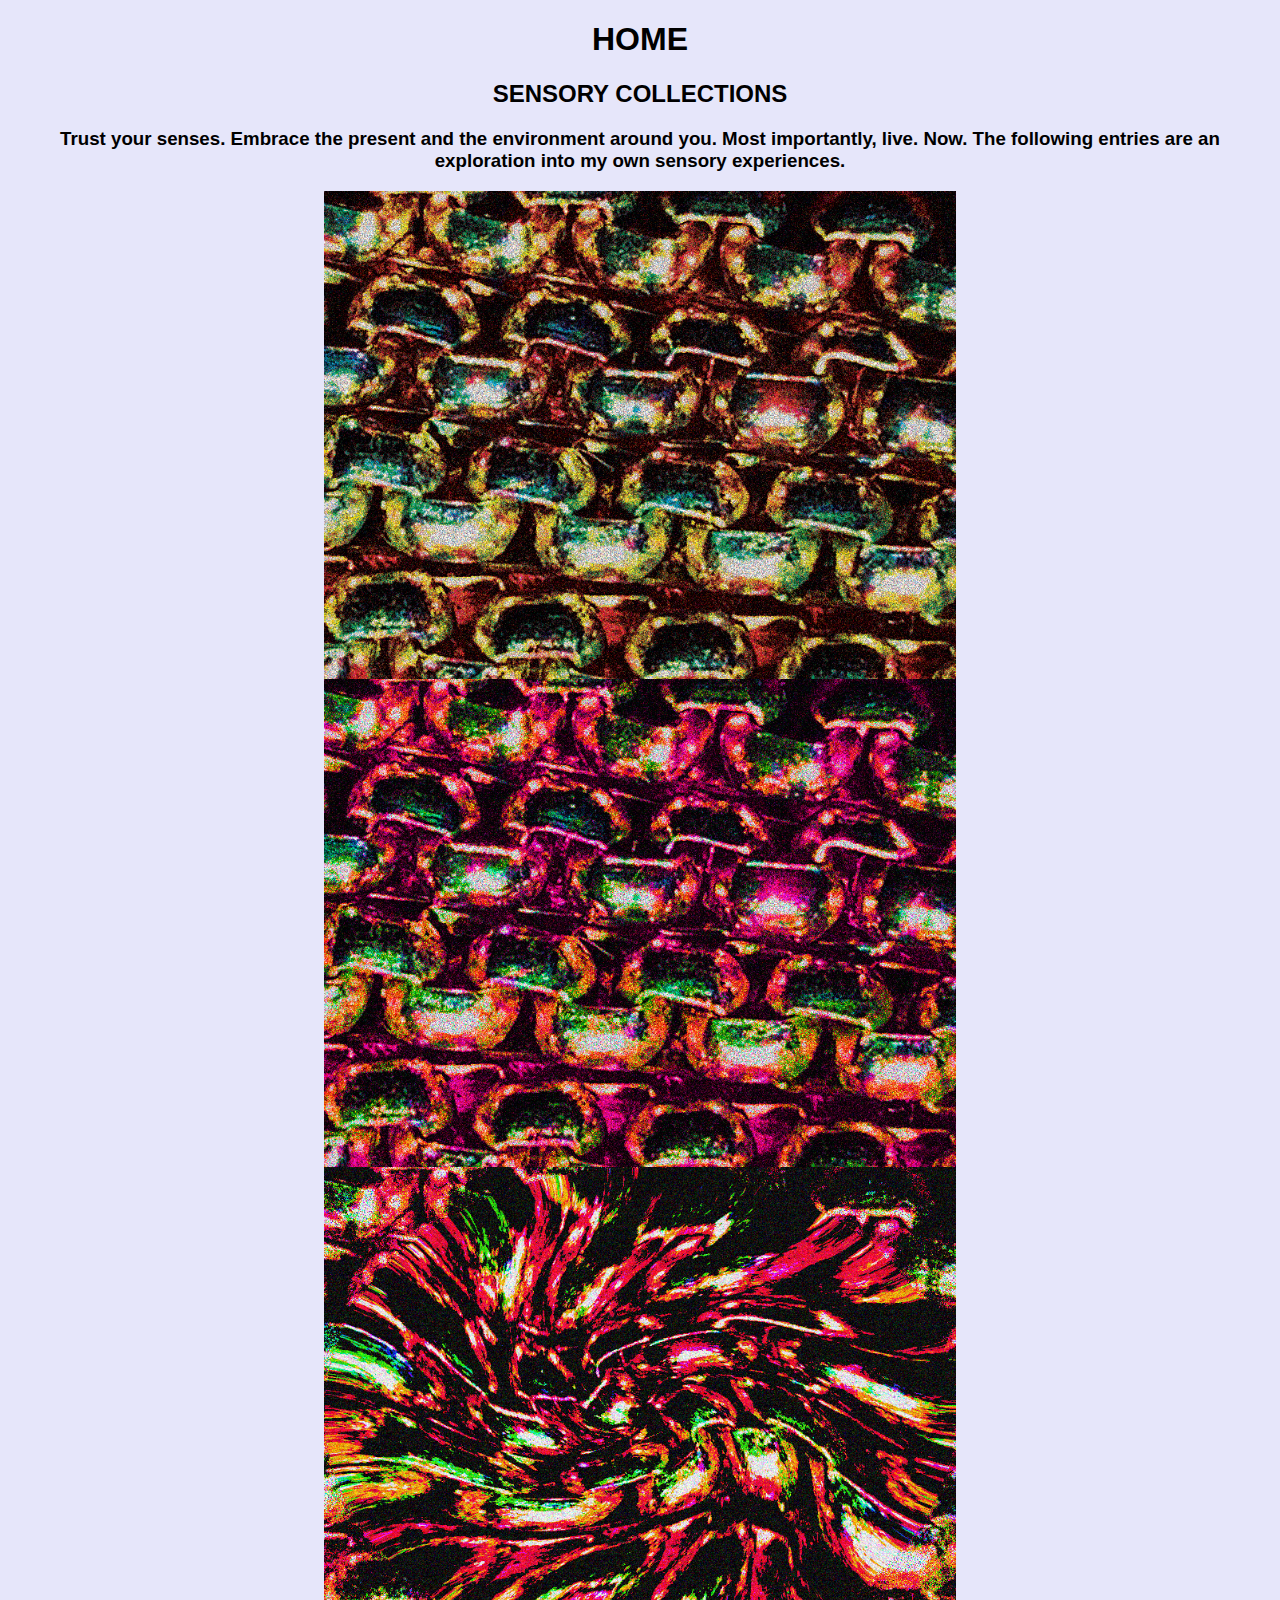
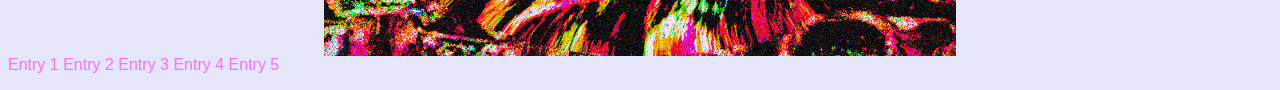
==== index.html @ 0cd14e73 "added bar links bottom menu" ====
<!DOCTYPE html>
<html lang="en">
<head>
  <meta charset="UTF-8">
  <meta name="viewport" content="width=device-width, initial-scale=1.0">
  <title></title>
  <link rel="stylesheet" href="style.css">
  <title> Sensory Collections Home</title>
  <title> Sensory Collections Home</title>
</head>
<body> 
<h1> HOME </h1>
  <h2>SENSORY COLLECTIONS</h2>
<h3>Trust your senses. Embrace the present and the environment around you. Most importantly, live. Now. The following entries are an exploration into my own sensory experiences.  </h3>
<img src="entry/texture_home_image.jpg" class="center"> 
<img src="entry/images/home_pg_img_2.jpg" class="center">
<img src="entry/images/real_3rd_img_home.jpg" class="center">  


</body>
</html>
<a href="https://jeremiahpl555.github.io/harmonic-collection/entry-1" target="_self">Entry 1</a> 
<a href="https://jeremiahpl555.github.io/harmonic-collection/entry-2" target="_self">Entry 2</a>
<a href="https://jeremiahpl555.github.io/harmonic-collection/entry-3" target="_self">Entry 3</a>
<a href="https://jeremiahpl555.github.io/harmonic-collection/entry-4" target="_self">Entry 4</a>
<a href="https://jeremiahpl555.github.io/harmonic-collection/entry-6" target="_self">Entry 5</a>
</p> 
</body> 

</html>
---- style.css ----
body {
  background-color: lavender;
  font-family: sans-serif;
  a, a:visited { color: #f176ff; text-decoration: none; }
  a:hover { text-decoration: underline; }
  .center {
    display: block;
    margin-left: auto;
    margin-right: auto;
    width: 50%;

 
  }
  h1,h2,h3 {
    text-align:center;
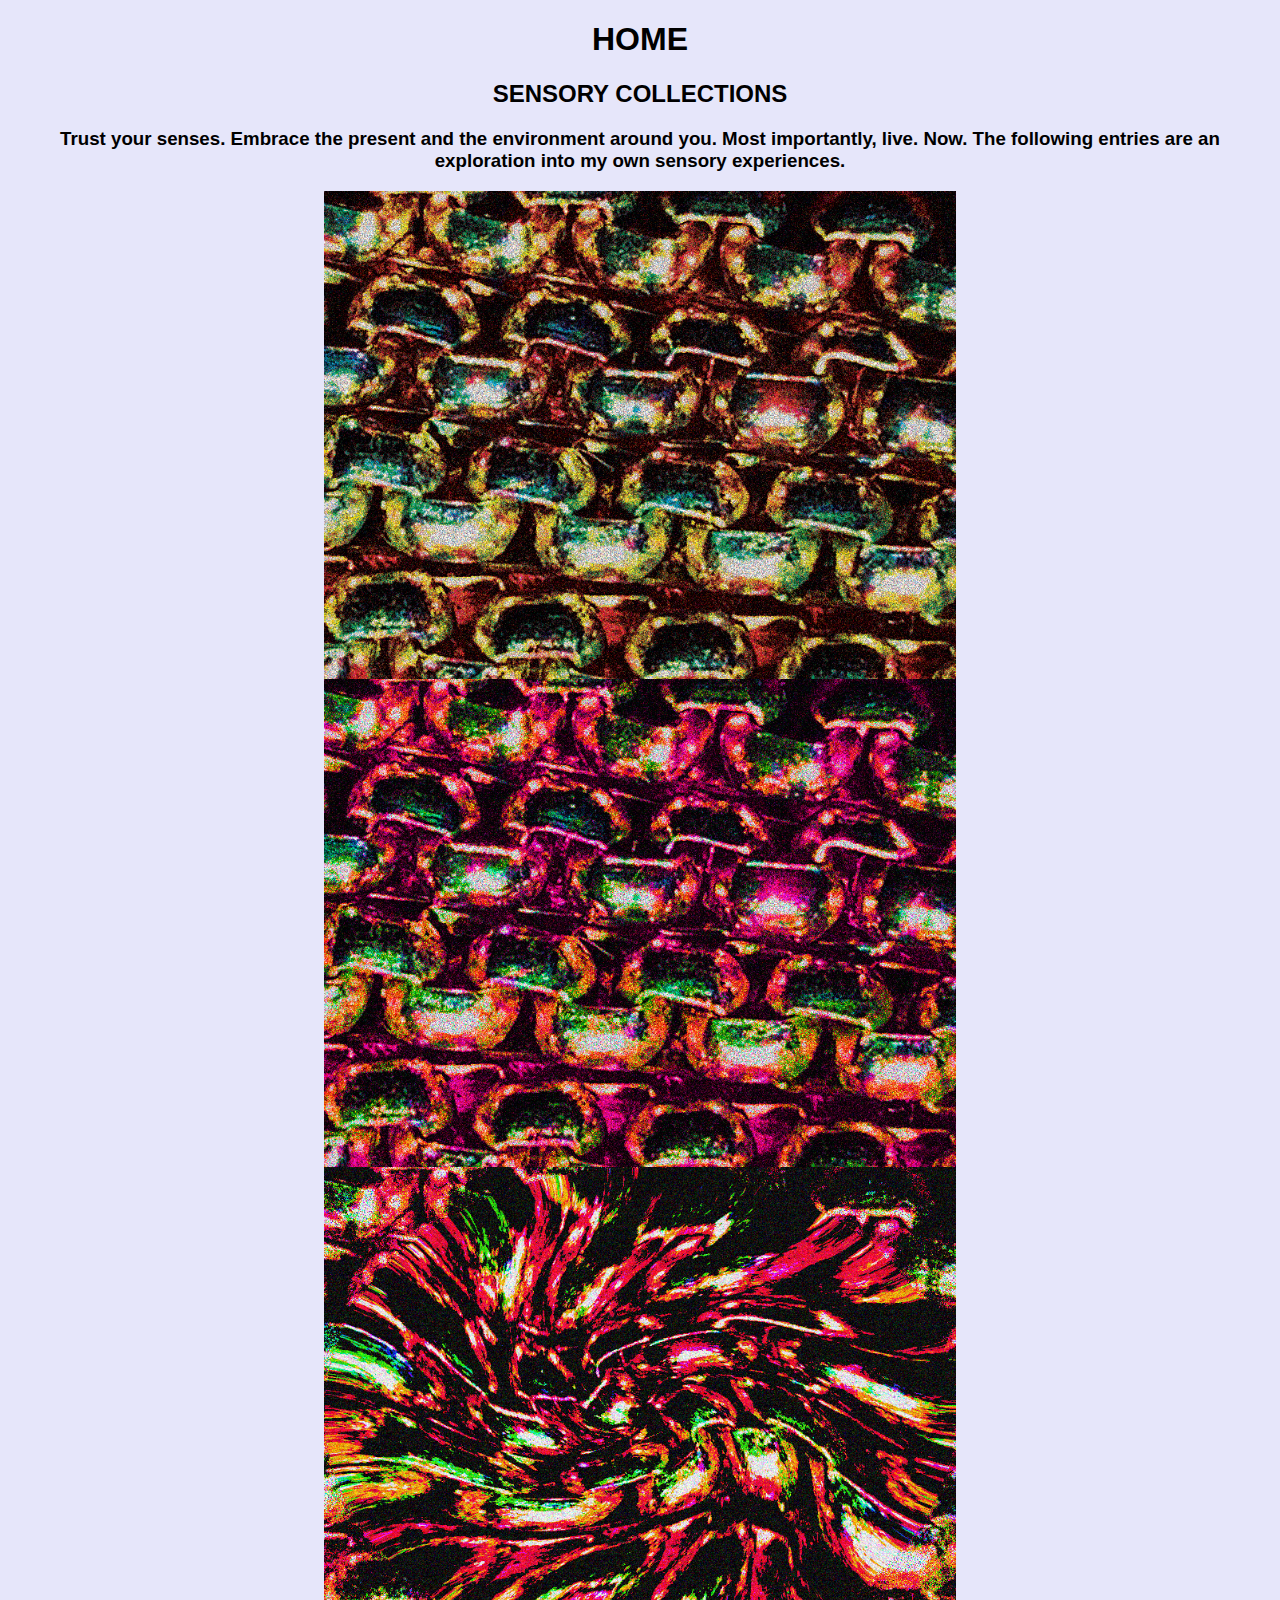
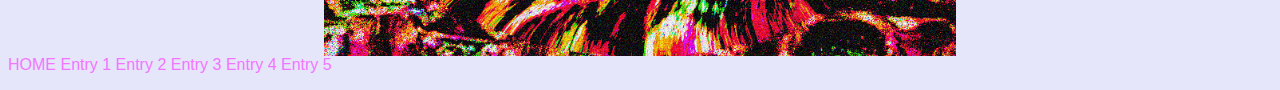
==== commit 5bbacefe: "fixed home page bottom" ====
--- a/index.html
+++ b/index.html
@@ -19,7 +19,8 @@
 
 </body>
 </html>
-<a href="https://jeremiahpl555.github.io/harmonic-collection/entry-1" target="_self">Entry 1</a> 
+<a href="https://jeremiahpl555.github.io/harmonic-collection/index.html" target="_self">HOME</a>
+  <a href="https://jeremiahpl555.github.io/harmonic-collection/entry-1" target="_self">Entry 1</a> 
 <a href="https://jeremiahpl555.github.io/harmonic-collection/entry-2" target="_self">Entry 2</a>
 <a href="https://jeremiahpl555.github.io/harmonic-collection/entry-3" target="_self">Entry 3</a>
 <a href="https://jeremiahpl555.github.io/harmonic-collection/entry-4" target="_self">Entry 4</a>
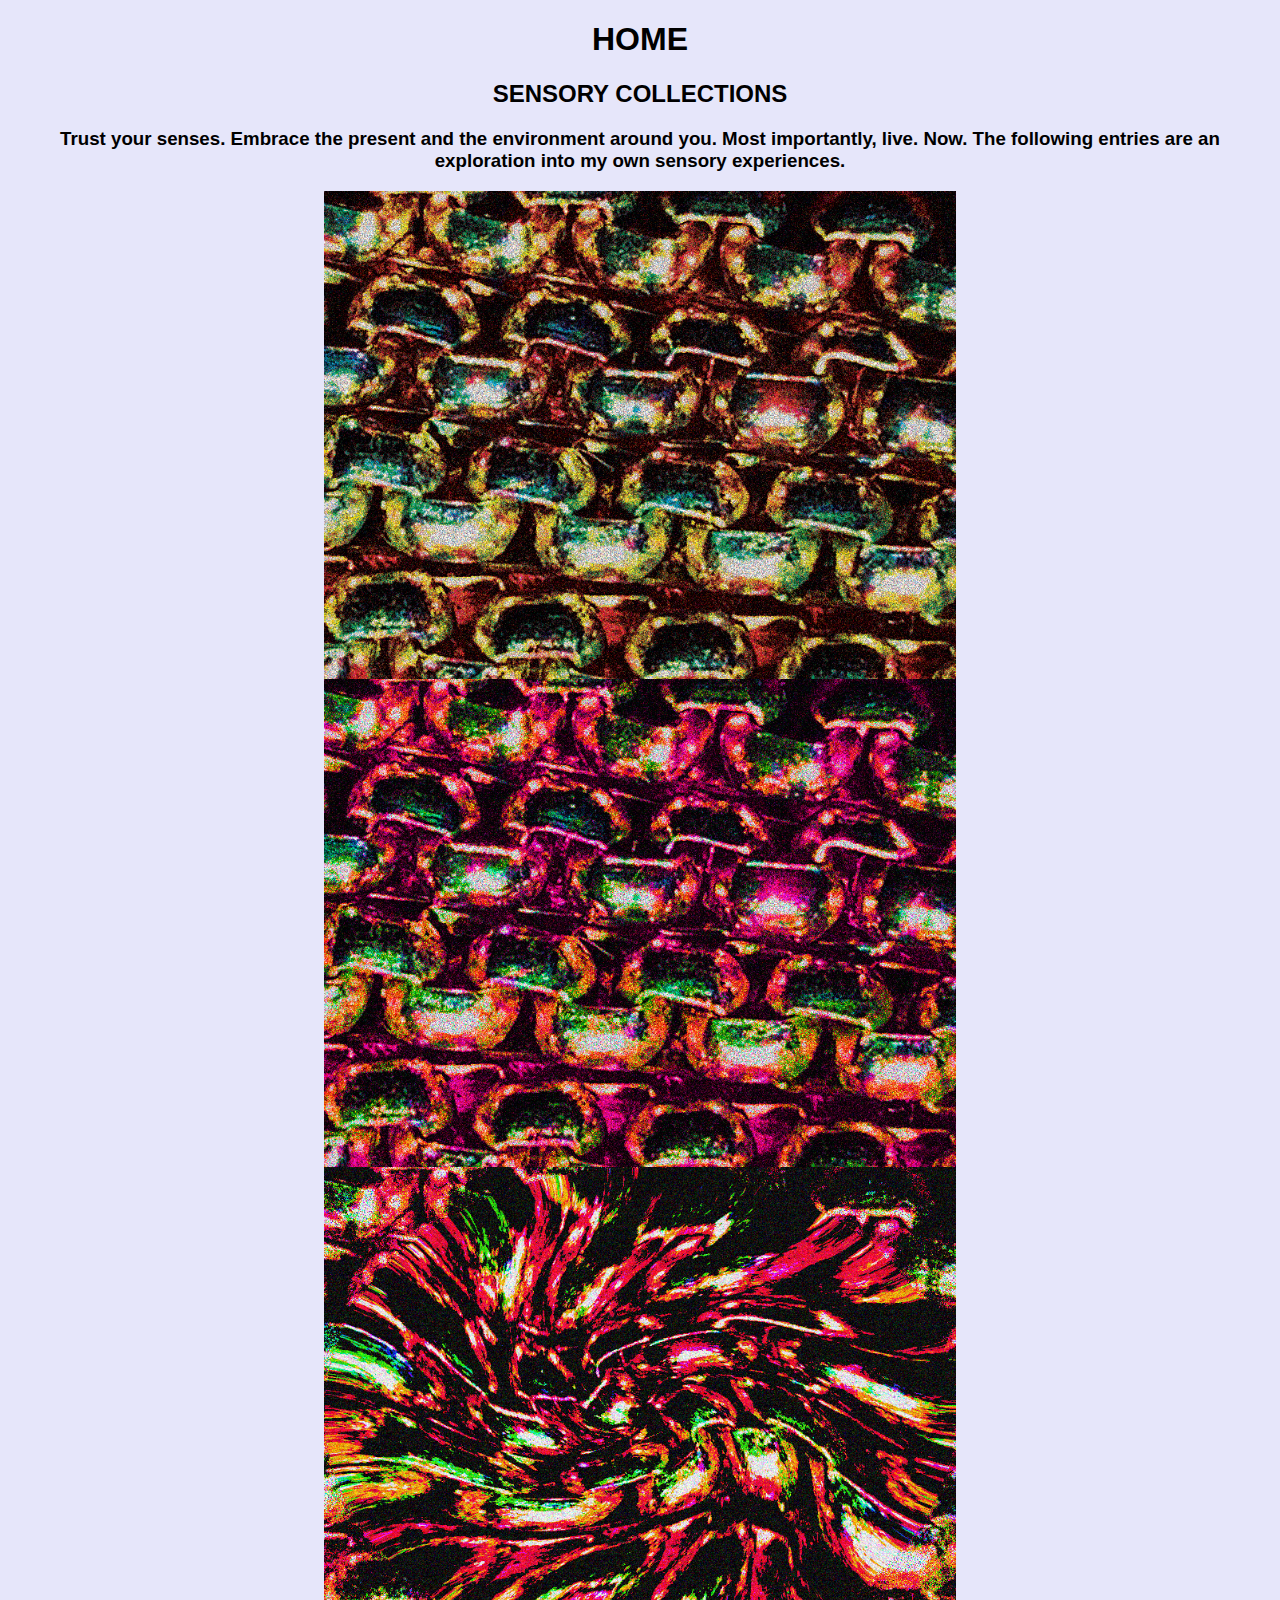
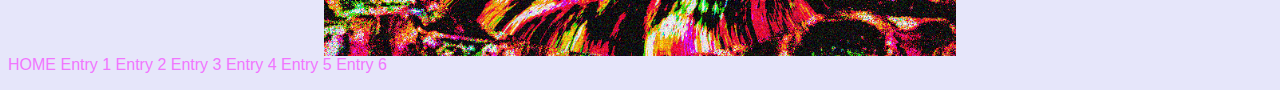
==== commit 853abb7c: "aded entry home pg" ====
--- a/index.html
+++ b/index.html
@@ -25,6 +25,8 @@
 <a href="https://jeremiahpl555.github.io/harmonic-collection/entry-3" target="_self">Entry 3</a>
 <a href="https://jeremiahpl555.github.io/harmonic-collection/entry-4" target="_self">Entry 4</a>
 <a href="https://jeremiahpl555.github.io/harmonic-collection/entry-6" target="_self">Entry 5</a>
+<a href="https://jeremiahpl555.github.io/harmonic-collection/entry-7" target="_self">Entry 6</a>
+
 </p> 
 </body> 
 
--- a/style.css
+++ b/style.css
@@ -16,4 +16,14 @@
     
 
 
+    imageflex { display: flex; }
+    .imageflexcontent { margin-left: 5px; margin-top: 0; }
+    
+    <div class="imageflex">
+      <img src="entry/images/inverted_conan.jpg">
+    
+      <p class="imageflexcontent"> This was my first time attending <a href="https://www.msg.com/madison-square-garden" target="_self">Madison Square Garden</a> in NYC, arguably one of the most popular arenas in the entire world. I was very excited to see the artist <a href="https://en.wikipedia.org/wiki/Conan_Gray" target="_self">Conan Gray</a> perform, as I’ve been listening to his music for so many years and I’d never seen him perform live. His music is very authentic lyrically and diverse sonically. While he makes pop music, he taps into different sub categories of indie, rock, and alternative styles with his most recent album taking inspiration from the pinnacle of 80s pop. He’s also relatively known for his fashion, having one of the most liked <a href="https://www.instagram.com/conangray/p/CrvdGR7Ov3P/?img_index=1" target="_self">MET Gala looks in 2023</a>. As someone who discovered his music during his rise as a teenager, I heavily resonated with his vulnerability in retelling his personal experiences in his music. Growing up with an artist that you admire and relate to can be inspiring, which made me want to see him in person even more. Also his vocal range is phenomenal and arguably one of the most unique in the music industry. He’s quite underrated, which may seem odd to say as he’s selling out arenas but people rarely mention Conan in the pop culture space with other similar artists. </a></p>
+    </div>    
 
+
+
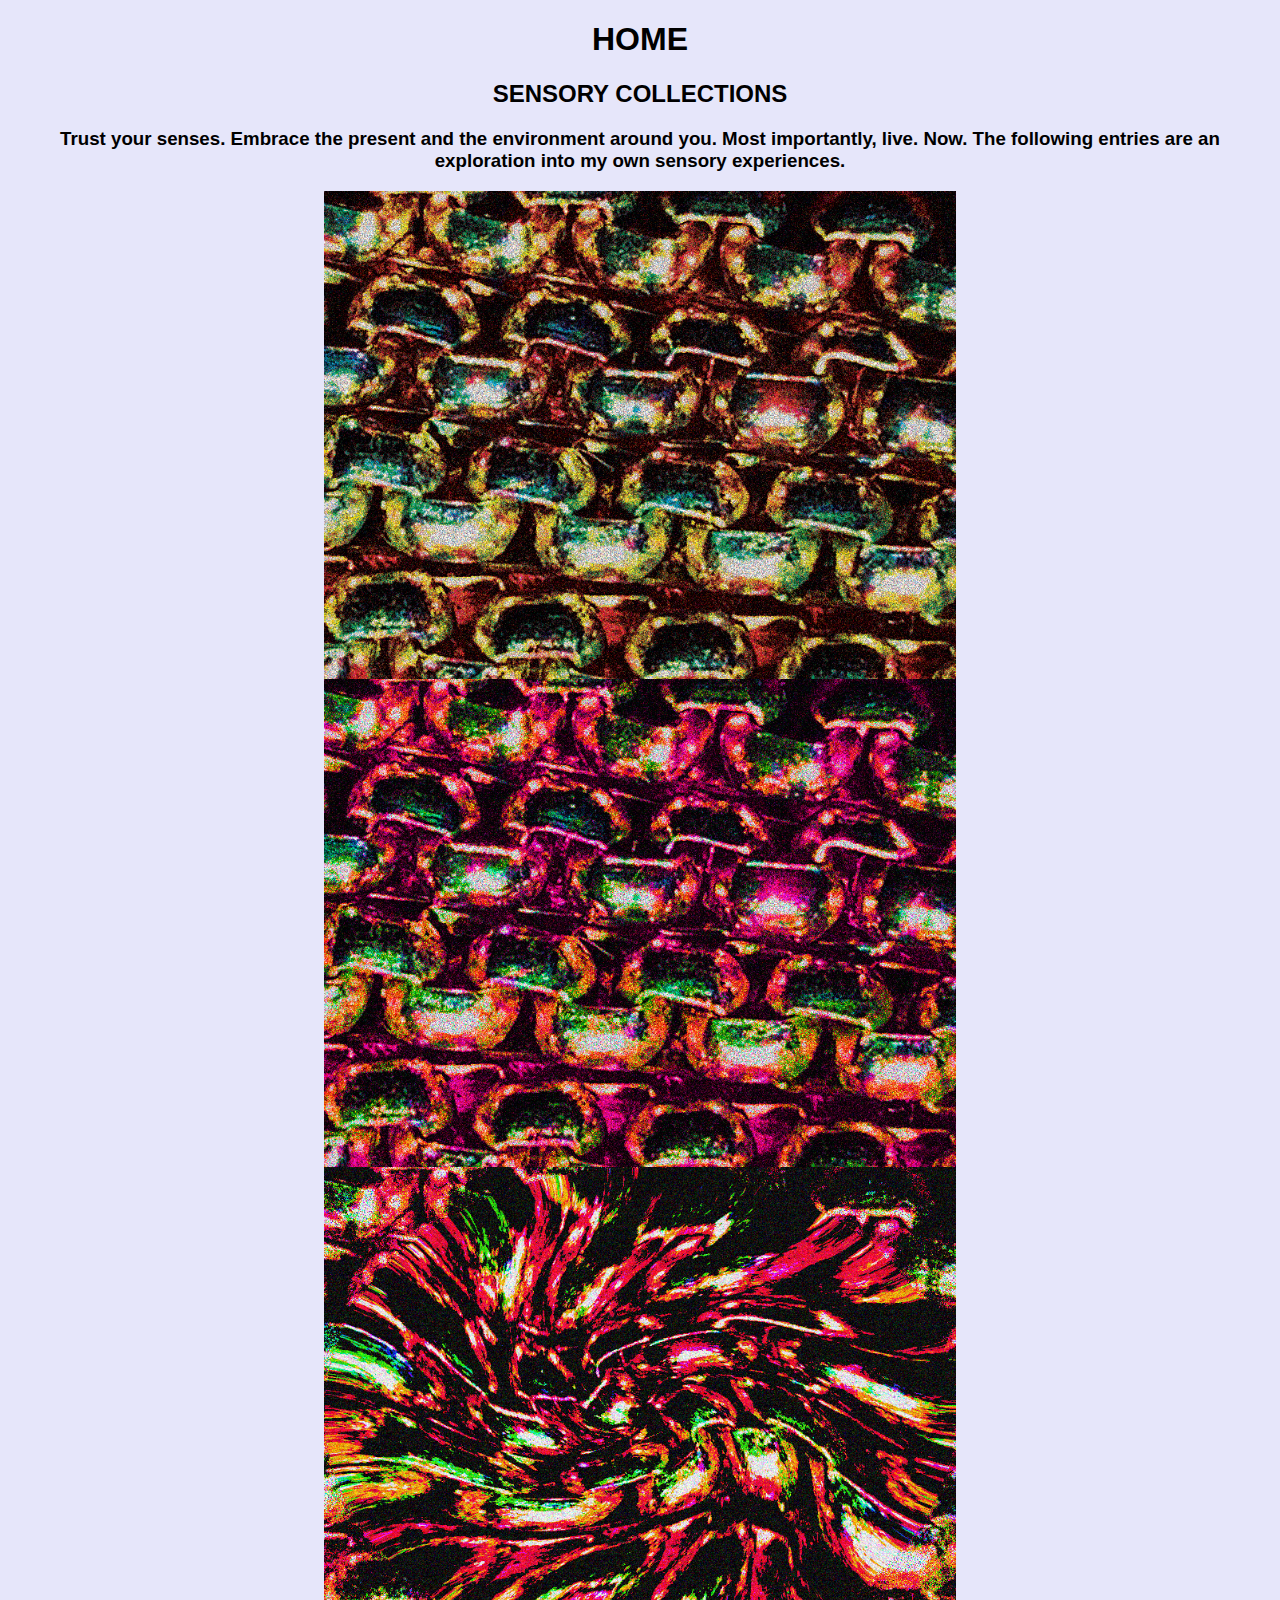
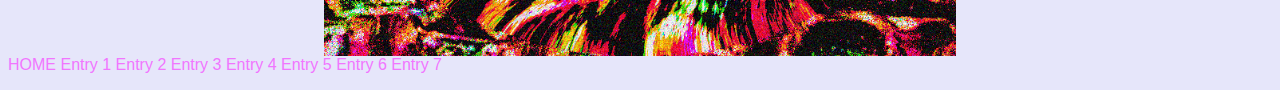
==== commit 49ef1e8b: "added entry 7 to bottom" ====
--- a/index.html
+++ b/index.html
@@ -26,6 +26,7 @@
 <a href="https://jeremiahpl555.github.io/harmonic-collection/entry-4" target="_self">Entry 4</a>
 <a href="https://jeremiahpl555.github.io/harmonic-collection/entry-6" target="_self">Entry 5</a>
 <a href="https://jeremiahpl555.github.io/harmonic-collection/entry-7" target="_self">Entry 6</a>
+<a href="https://jeremiahpl555.github.io/harmonic-collection/entry-7-2" target="_self">Entry 7</a>
 
 </p> 
 </body> 
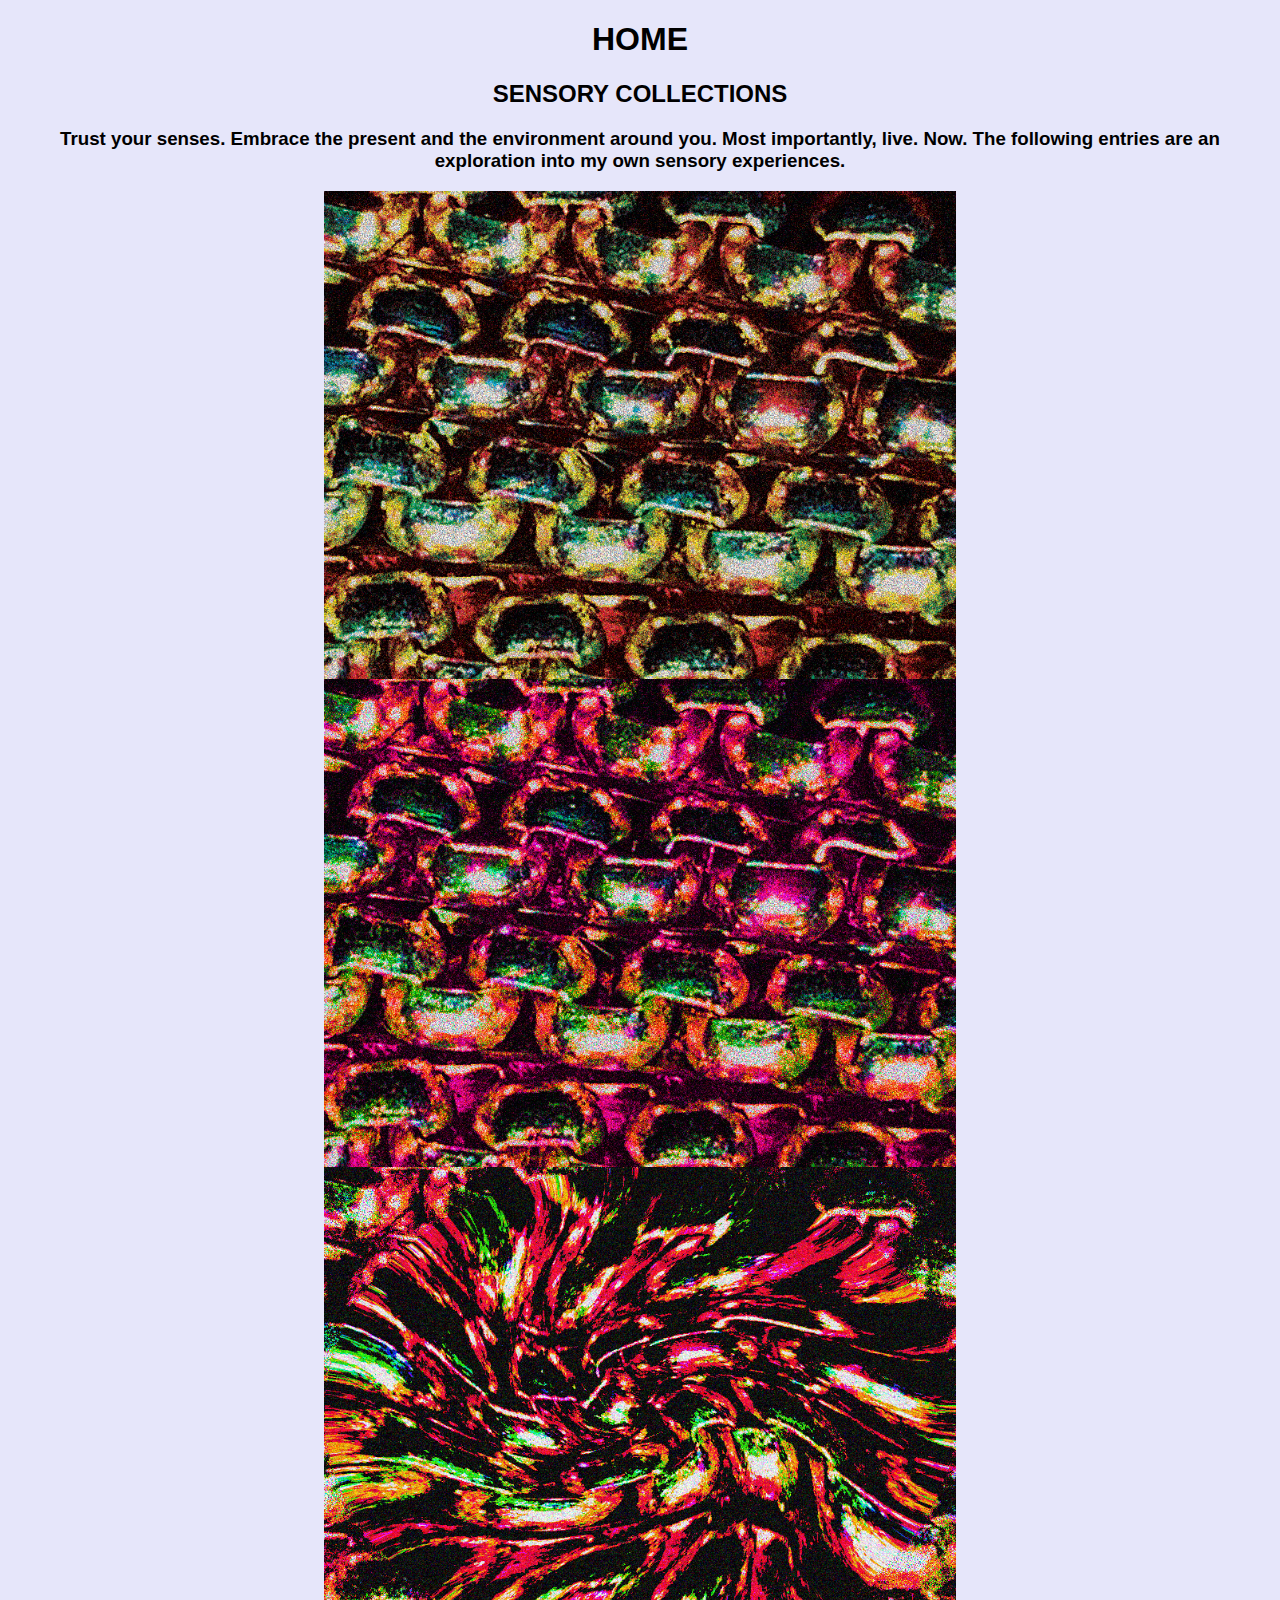
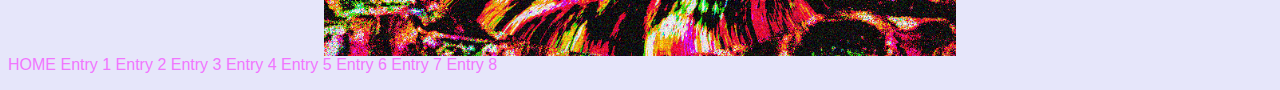
==== commit a8e4391a: "added entry 8 bottom link" ====
--- a/index.html
+++ b/index.html
@@ -27,6 +27,7 @@
 <a href="https://jeremiahpl555.github.io/harmonic-collection/entry-6" target="_self">Entry 5</a>
 <a href="https://jeremiahpl555.github.io/harmonic-collection/entry-7" target="_self">Entry 6</a>
 <a href="https://jeremiahpl555.github.io/harmonic-collection/entry-7-2" target="_self">Entry 7</a>
+<a href="https://jeremiahpl555.github.io/harmonic-collection/entry-8" target="_self">Entry 8</a>
 
 </p> 
 </body> 
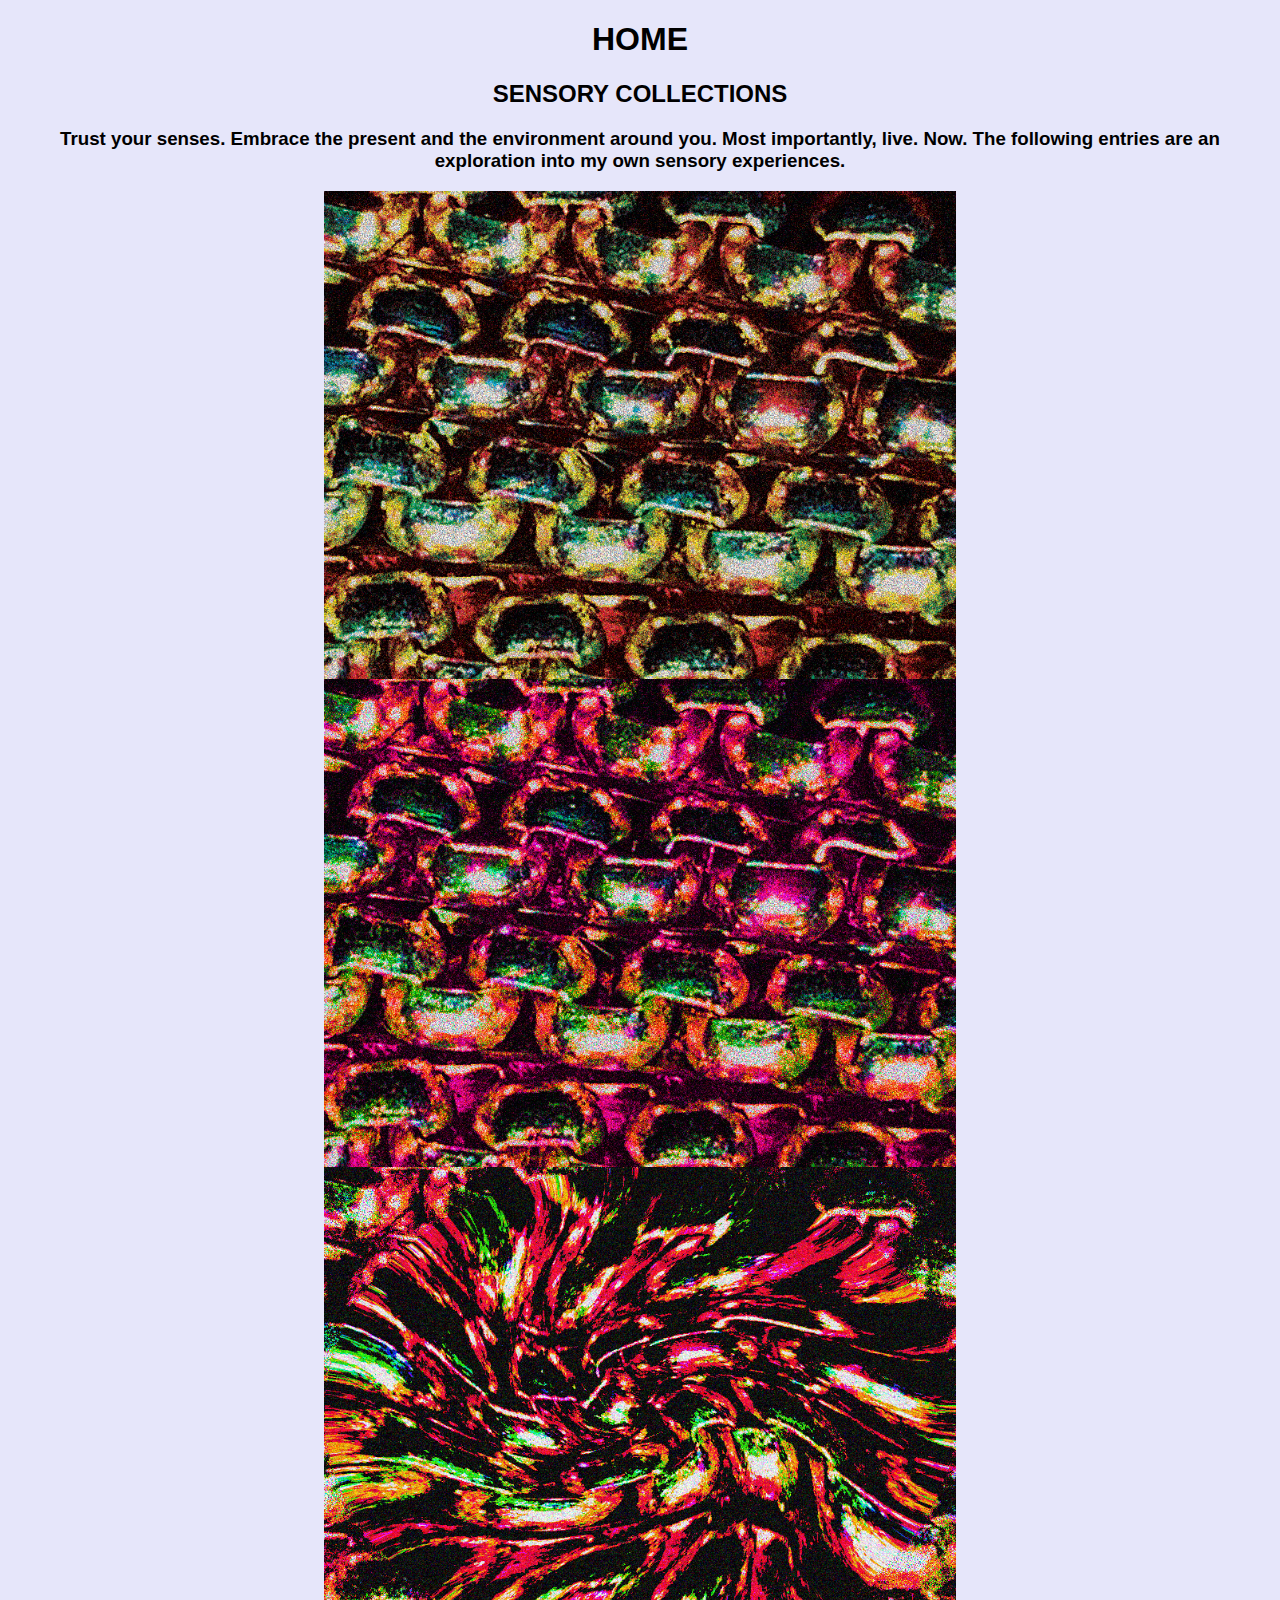
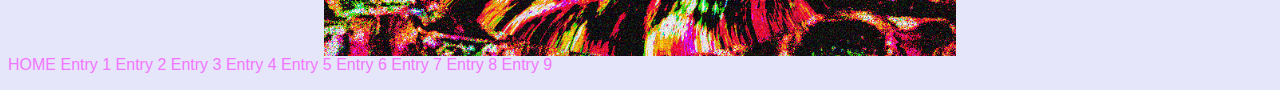
==== commit c8c14164: "added entry 9" ====
--- a/index.html
+++ b/index.html
@@ -28,6 +28,7 @@
 <a href="https://jeremiahpl555.github.io/harmonic-collection/entry-7" target="_self">Entry 6</a>
 <a href="https://jeremiahpl555.github.io/harmonic-collection/entry-7-2" target="_self">Entry 7</a>
 <a href="https://jeremiahpl555.github.io/harmonic-collection/entry-8" target="_self">Entry 8</a>
+<a href="https://jeremiahpl555.github.io/harmonic-collection/entry-9" target="_self">Entry 9</a>
 
 </p> 
 </body> 
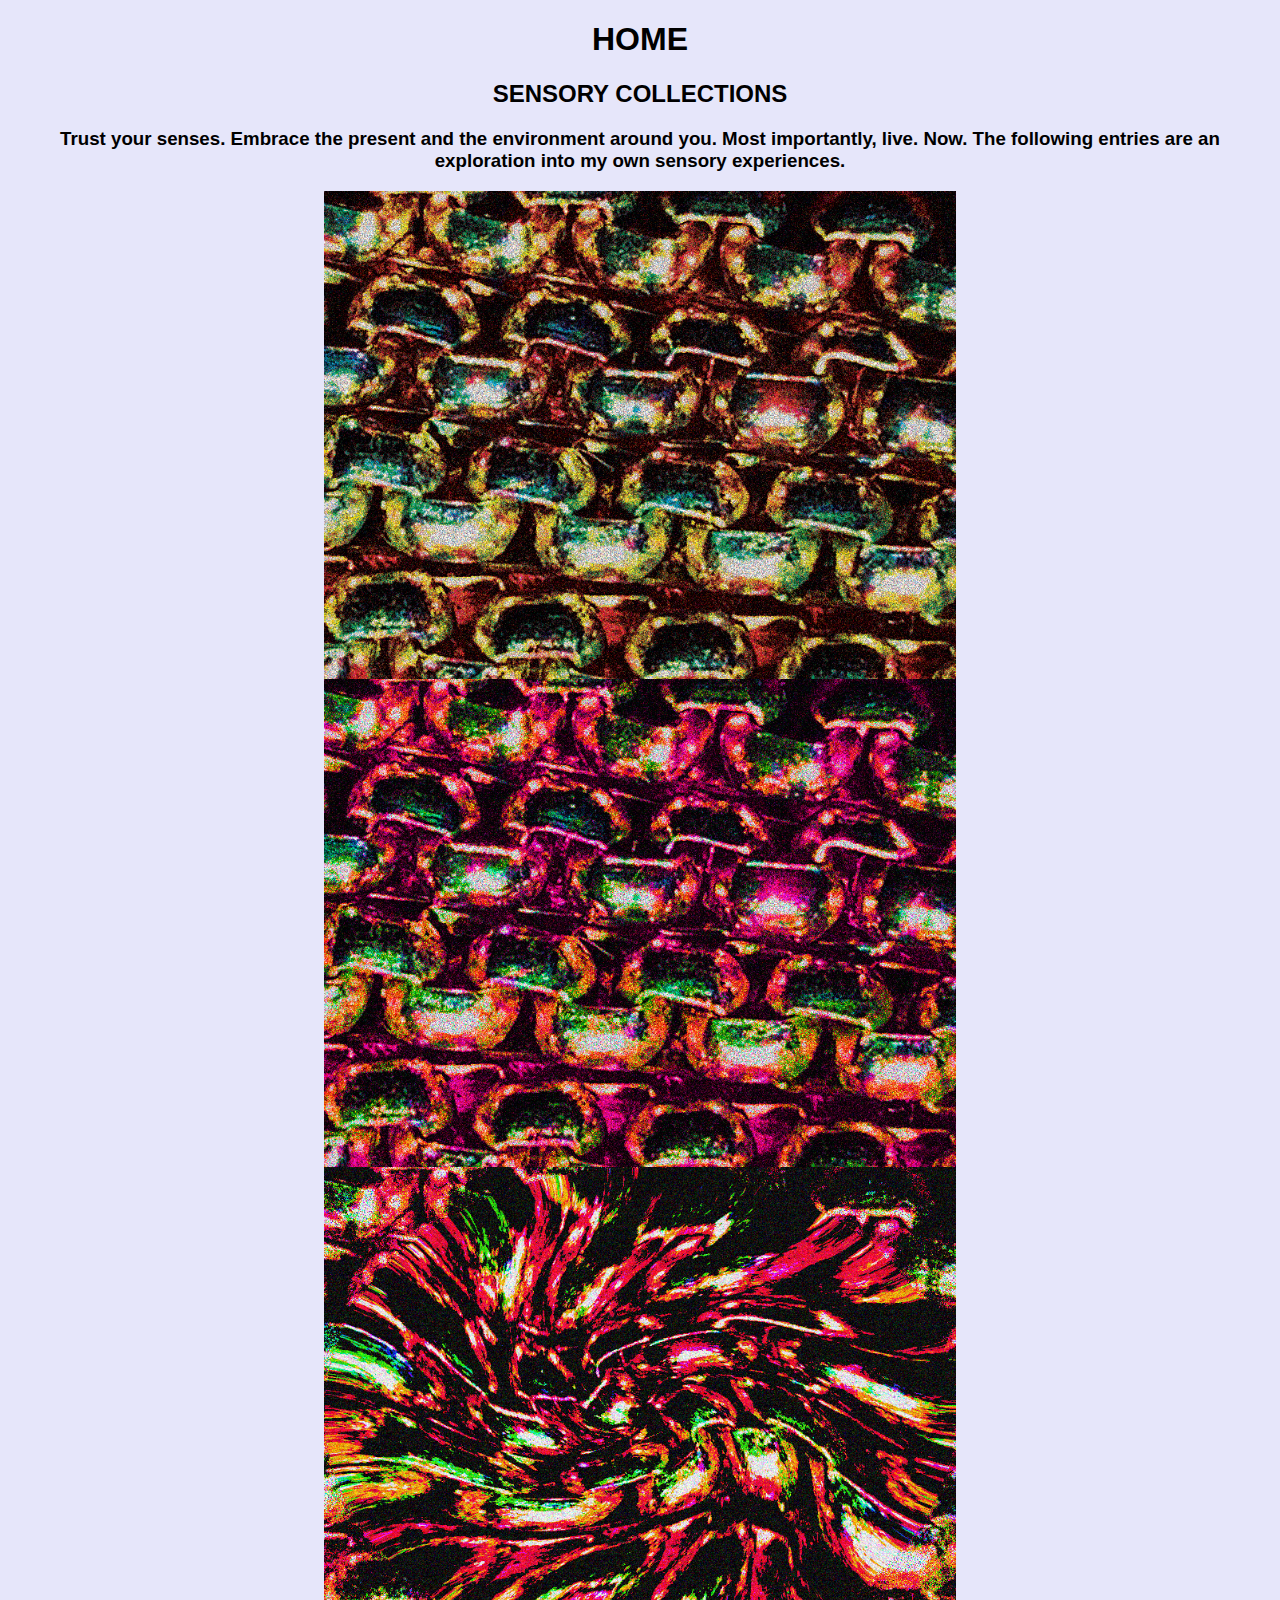
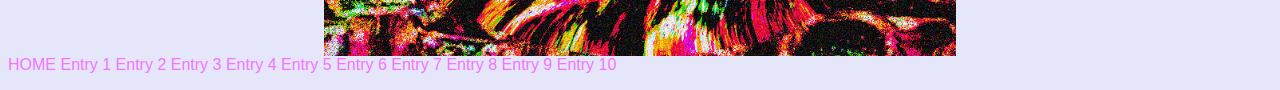
==== commit 71f39d44: "added entry 10 links" ====
--- a/index.html
+++ b/index.html
@@ -29,6 +29,7 @@
 <a href="https://jeremiahpl555.github.io/harmonic-collection/entry-7-2" target="_self">Entry 7</a>
 <a href="https://jeremiahpl555.github.io/harmonic-collection/entry-8" target="_self">Entry 8</a>
 <a href="https://jeremiahpl555.github.io/harmonic-collection/entry-9" target="_self">Entry 9</a>
+<a href="https://jeremiahpl555.github.io/harmonic-collection/entry-10" target="_self">Entry 10</a>
 
 </p> 
 </body> 
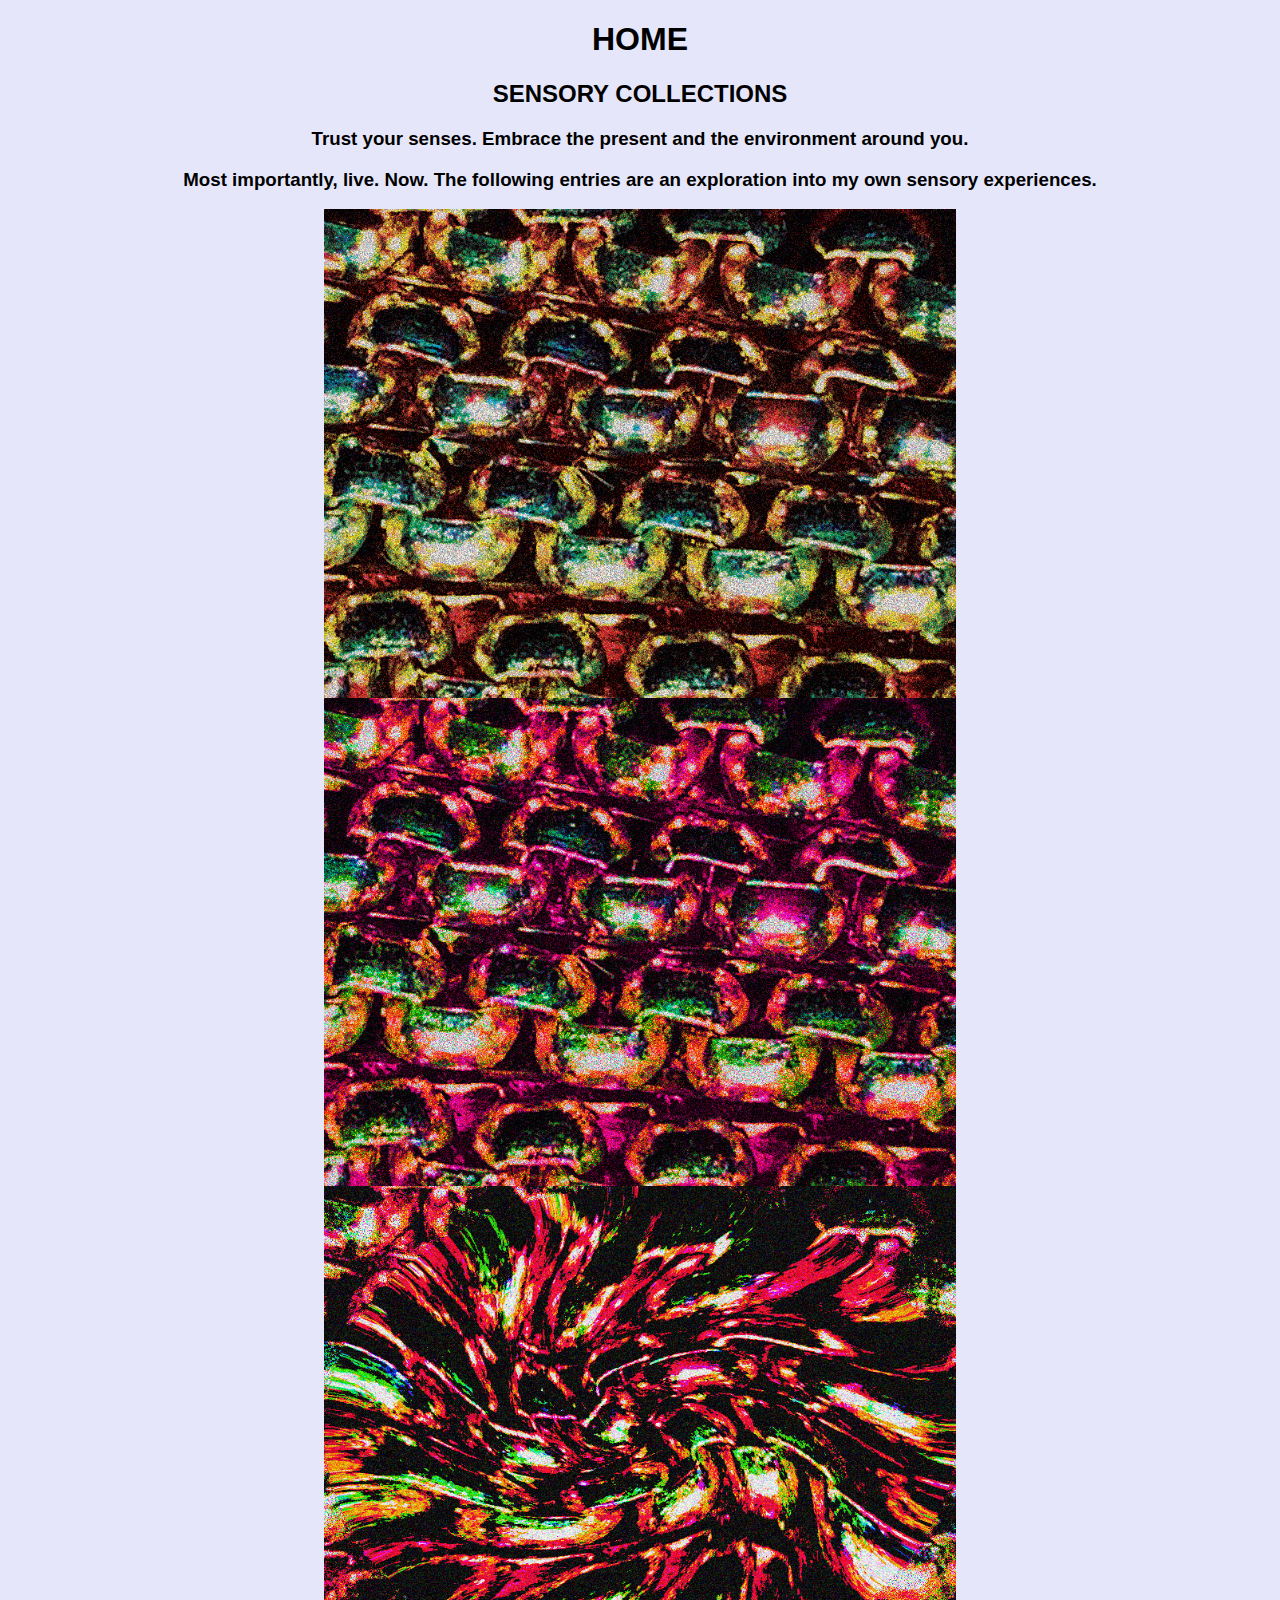
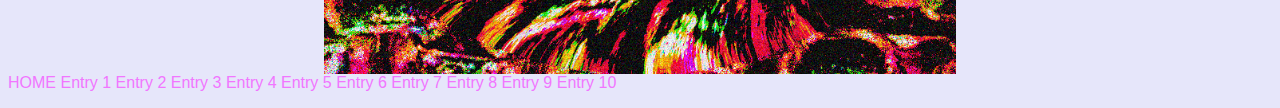
==== commit 792e685d: "more adjustt" ====
--- a/index.html
+++ b/index.html
@@ -11,7 +11,8 @@
 <body> 
 <h1> HOME </h1>
   <h2>SENSORY COLLECTIONS</h2>
-<h3>Trust your senses. Embrace the present and the environment around you. Most importantly, live. Now. The following entries are an exploration into my own sensory experiences.  </h3>
+<h3>Trust your senses. Embrace the present and the environment around you.</h3>
+<h3>Most importantly, live. Now. The following entries are an exploration into my own sensory experiences.</h3>
 <img src="entry/texture_home_image.jpg" class="center"> 
 <img src="entry/images/home_pg_img_2.jpg" class="center">
 <img src="entry/images/real_3rd_img_home.jpg" class="center">  
--- a/style.css
+++ b/style.css
@@ -26,4 +26,24 @@
     </div>    
 
 
+    a#back-to-top {
+      border: 0;
+      position: absolute;
+      bottom: 0;
+      right: 0;
+      height: 3.5em;
+      width: 3.5em;
+      bottom: -1.75em;
+      right: 0;
+      text-align: center;
+      display: inline-block;
+      border: 1px solid rgba(0, 0, 0, 0);
+      border-radius: 47%;
+      display: flex
+    ;
+      align-items: center;
+      justify-content: center;
+      opacity: 1;
+    }
+    
 
